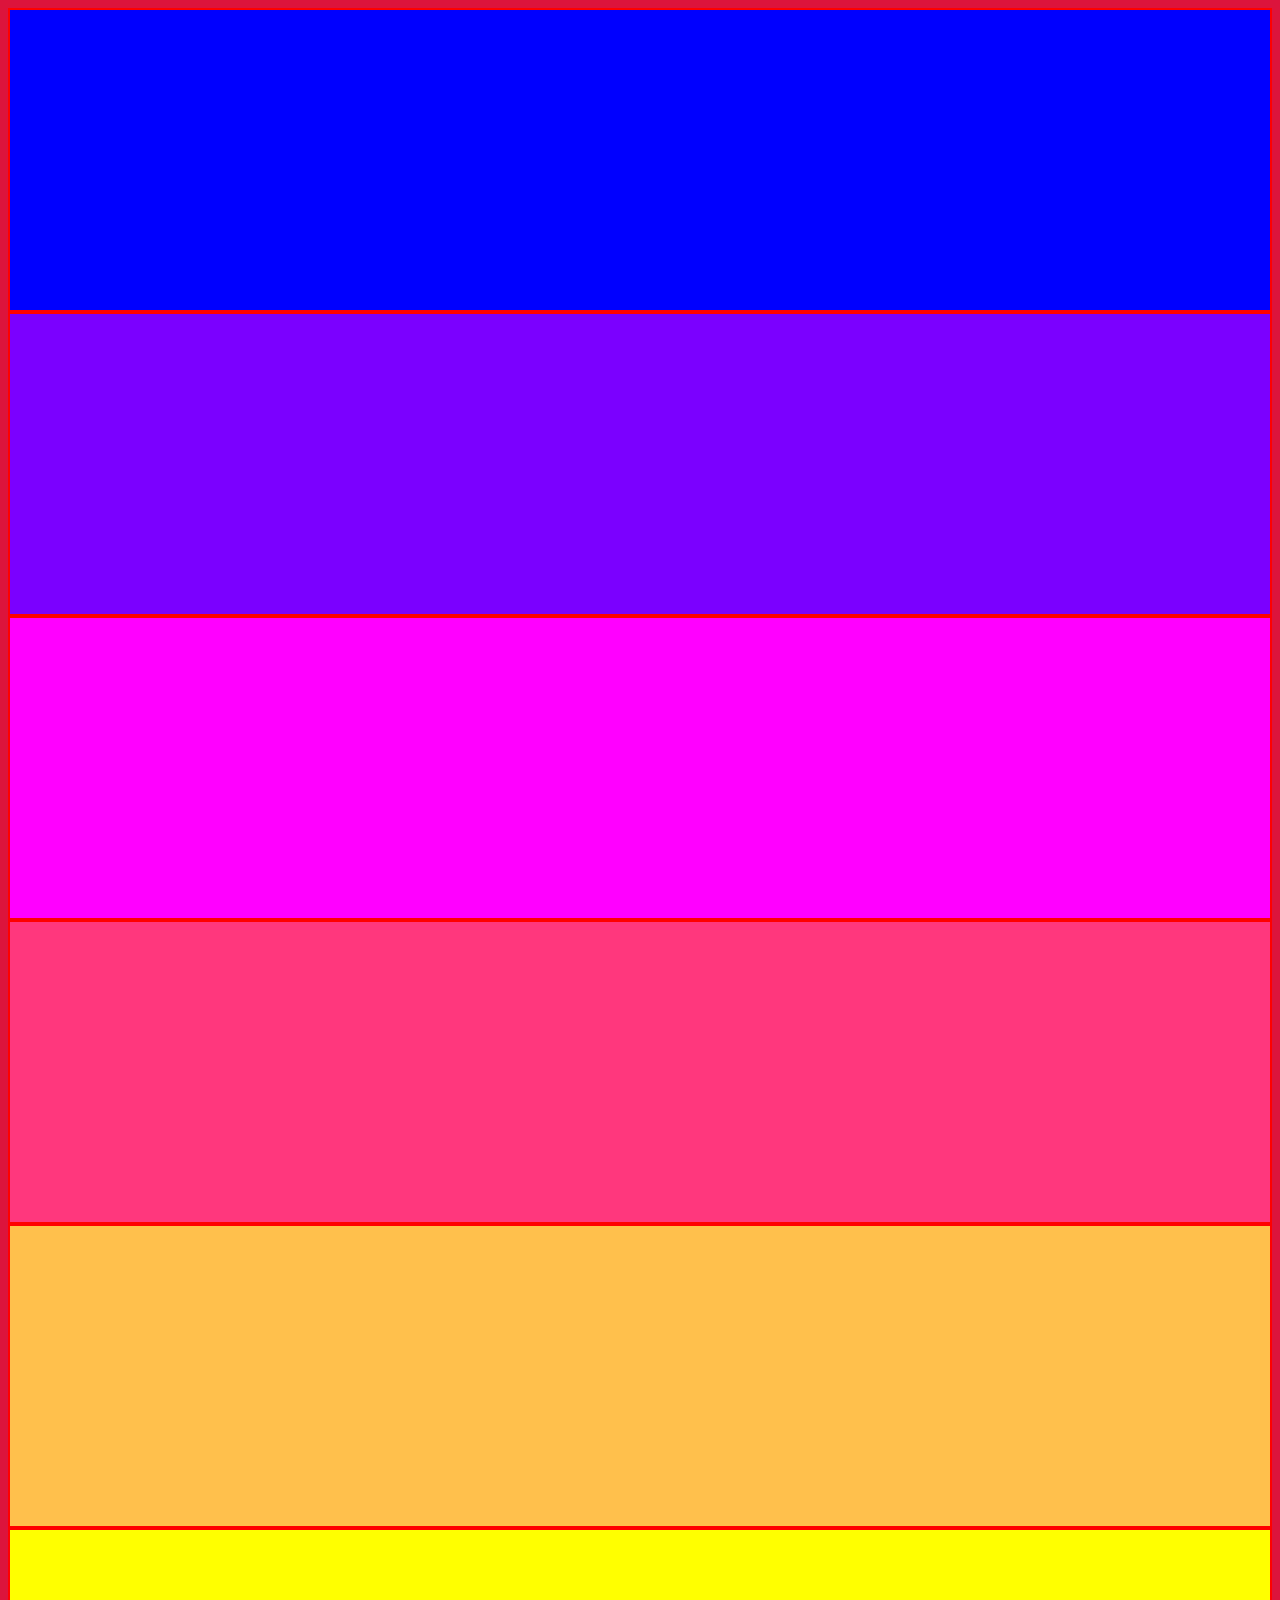
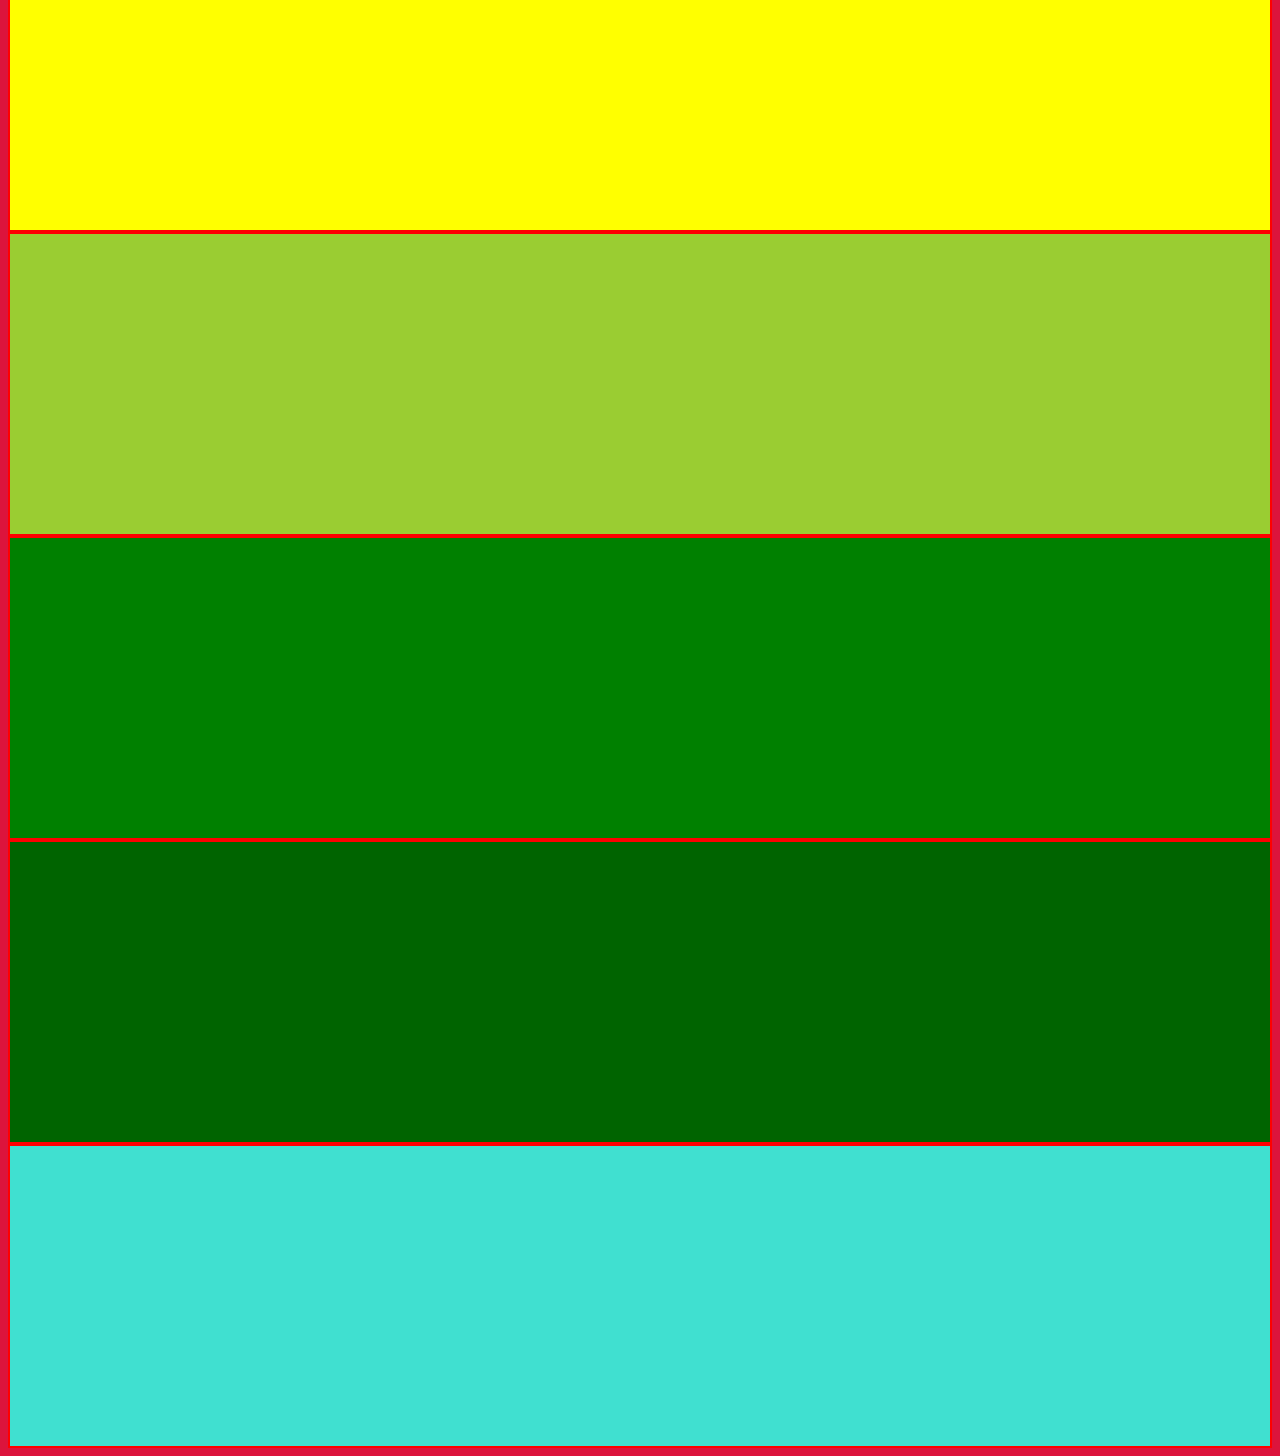
==== positions.html @ d2e82818 "commit prima" ====
<!DOCTYPE html>
<html lang="it">
<head>
    <meta charset="UTF-8">
    <meta name="viewport" content="width=device-width, initial-scale=1.0">
    <title>Positions</title>
    <link rel="stylesheet" href="./css/style.css">
    
</head>
<body>

    <div class="scatola s-a"></div>
    <div class="scatola s-b"></div>
    <div class="scatola s-c"></div>
    <div class="scatola s-d"></div>
    <div class="scatola s-e"></div>
    <div class="scatola s-f"></div>
    <div class="scatola s-g"></div>
    <div class="scatola s-h"></div>
    <div class="scatola s-i"></div>
    <div class="scatola s-j"></div>
    
</body>
</html>
---- css/style.css ----
@import url('https://fonts.googleapis.com/css2?family=Kanit:ital,wght@1,100;1,200;1,600&family=Lobster&family=Poppins:ital,wght@0,300;0,700;1,100&family=Tilt+Prism&display=swap');



/* --- selettore per tag */
body{
    background-color: crimson;
    font-family: 'Kanit', sans-serif;
}

/* h1  {
    background-color: blue;
} */

/* ---selettore per classe */
.first-title{
    font-family: 'Tilt Prism', cursive;

    width:50%;
    /* min-width: 180px;
    max-width: 400px; */
    height: 400px;
    overflow: auto;
    background-color: chartreuse;
    
    /* ---margin è verso l'esterno */
    margin: 24px;
    /*--- il padding è verso l'interno */
    padding: 24px;
    padding-left: 40px;
    
    /* ---inizia dal top in senso orario */
    padding: 10px 20px 30px 40px;
    /* accoppiato a due comincia con il top */
    padding: 10px 40px;


    /* il padding è contato come contenuto del box */
    box-sizing: border-box;
}
.white-font{
    color:white;
}

/* selettore per id */
/* l'id è univoco e specifico, non dovrebbero esistere 2 elementi con lo stesso id. */
#hello-title{
    color: palevioletred;



    /* border: solid ; */
    /* border-style: dashed;
    border-width: 30px;
    box-sizing: border-box; */
    border: 20px solid magenta;
    border-radius: 30px;

/* ---quando elencati il primo è il bordo sulla sinistra per continuare in senso orario */
    border-radius: 50px 30px 40px 20px;
}

.mydiv h1{
    border: solid;
}

/* h1,p{
    text-transform: uppercase;
} */

.empty-div{
    border:1px solid white;
    width: 100%;
    height: 400px;

    /* proprietà background */
    background-image: url("../assets/ef97bc4c42293d7c03adc584e47700b6.jpg");
    background-image: url("../assets/MotleyFool-TMOT-75b61aa5-gettyimages-90851578.webp");
    background-repeat: no-repeat;
    background-size: cover;
    background-position: center;
}

.border
{
    border:2px solid white;
}

.example-div{
    height: 20px;
    background-color: darkorange;

    /*display block non permette di avere altri elementi vicino */
    display: block;

}

.example-img{
    /* display inline-block di default */
    width: 300px;
    display: inline-block;
}

.example-a{
    /* display in line block di default */
    /* width: 300px; */
    display: inline;
}


/* pagina positions */
.scatola{
    border:2px solid red;
    height: 300px;
}

.s-a{
    background-color: blue;
}


.s-b{
    background-color: rgb(123, 0, 255);
}


.s-c{
    background-color: fuchsia;
}


.s-d{
    background-color: rgb(255, 55, 125);
}


.s-e{
    background-color: rgb(255, 192, 76);
}

.s-f{
    background-color: yellow;
}

.s-g{
    background-color: yellowgreen;
}

.s-h{
    background-color: green;
}

.s-i{
    background-color: darkgreen;
}

.s-j{
    background-color: turquoise;
}
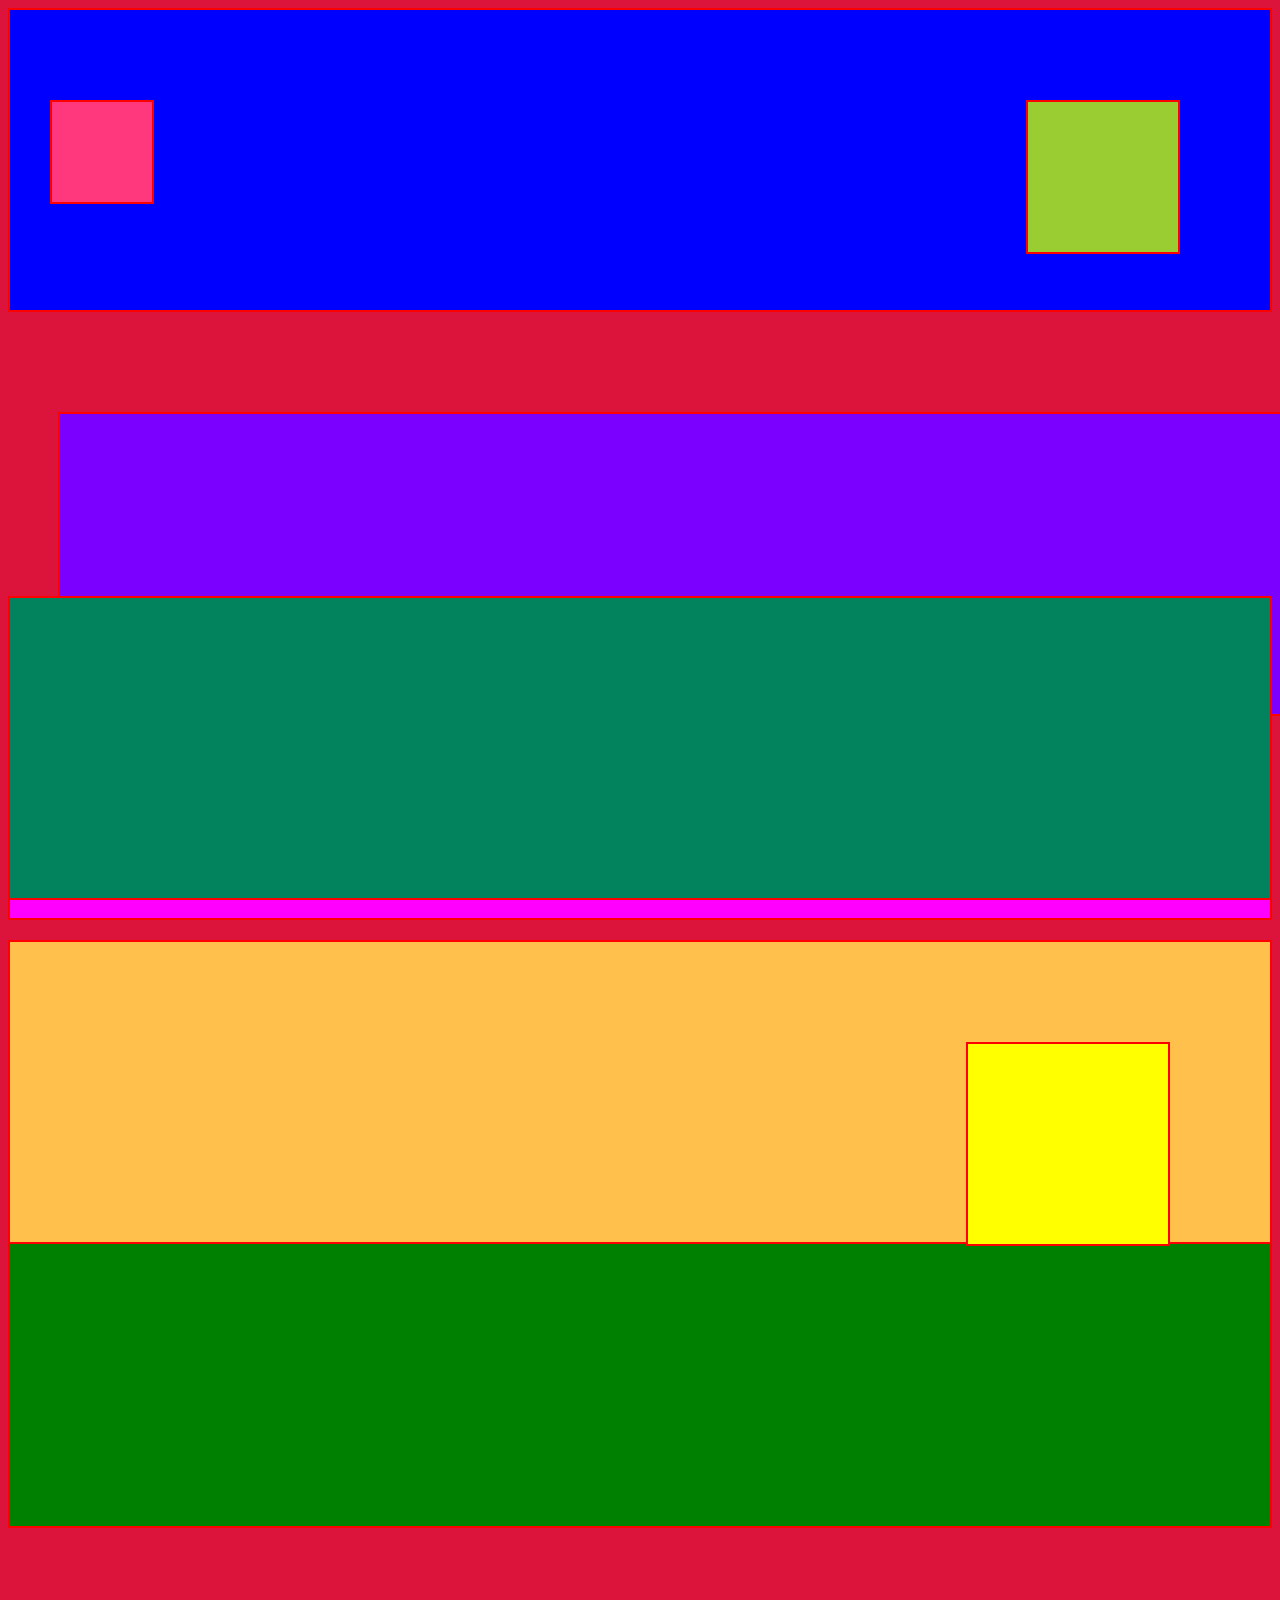
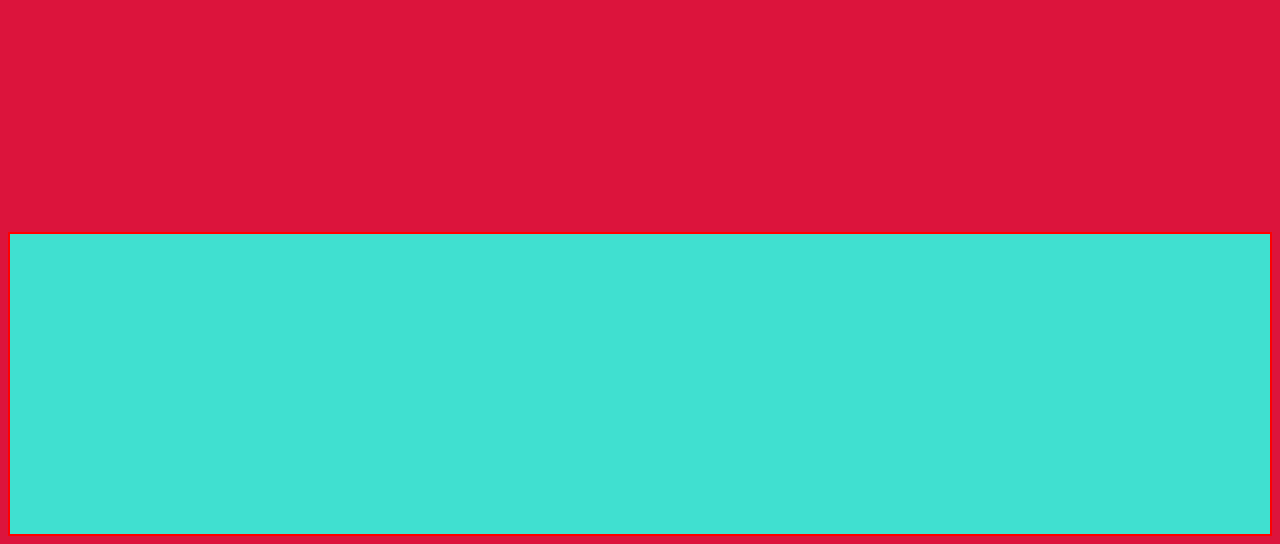
==== commit 6b679a03: "commit" ====
--- a/positions.html
+++ b/positions.html
@@ -13,8 +13,10 @@
     <div class="scatola s-b"></div>
     <div class="scatola s-c"></div>
     <div class="scatola s-d"></div>
-    <div class="scatola s-e"></div>
-    <div class="scatola s-f"></div>
+    <div class="scatola s-e">
+        <div class="scatola s-f"></div>
+    </div>
+
     <div class="scatola s-g"></div>
     <div class="scatola s-h"></div>
     <div class="scatola s-i"></div>
--- a/css/style.css
+++ b/css/style.css
@@ -112,6 +112,7 @@
 .scatola{
     border:2px solid red;
     height: 300px;
+    top: 20px;
 }
 
 .s-a{
@@ -121,6 +122,9 @@
 
 .s-b{
     background-color: rgb(123, 0, 255);
+    position:relative;
+    left: 50px;
+    top: 100px;
 }
 
 
@@ -131,27 +135,48 @@
 
 .s-d{
     background-color: rgb(255, 55, 125);
+    position: absolute;
+    width: 100px;
+    height: 100px;
+    left: 50px;
+    top: 100px;
+    right:50px;
 }
 
 
 .s-e{
     background-color: rgb(255, 192, 76);
+    position: relative;
 }
 
 .s-f{
     background-color: yellow;
+    width: 200px;
+    height:200px;
+    position: absolute;
+    top:100px;
+    right:100px;
 }
 
 .s-g{
     background-color: yellowgreen;
+    position: fixed;
+    width: 150px;
+    height: 150px;
+    top:100px;
+    right:100px;
 }
 
 .s-h{
     background-color: green;
 }
 
+/* questo è come funziona solitamente il footer */
+
 .s-i{
-    background-color: darkgreen;
+    background-color: rgb(2, 130, 93);
+    position:sticky;
+    bottom:0;
 }
 
 .s-j{
